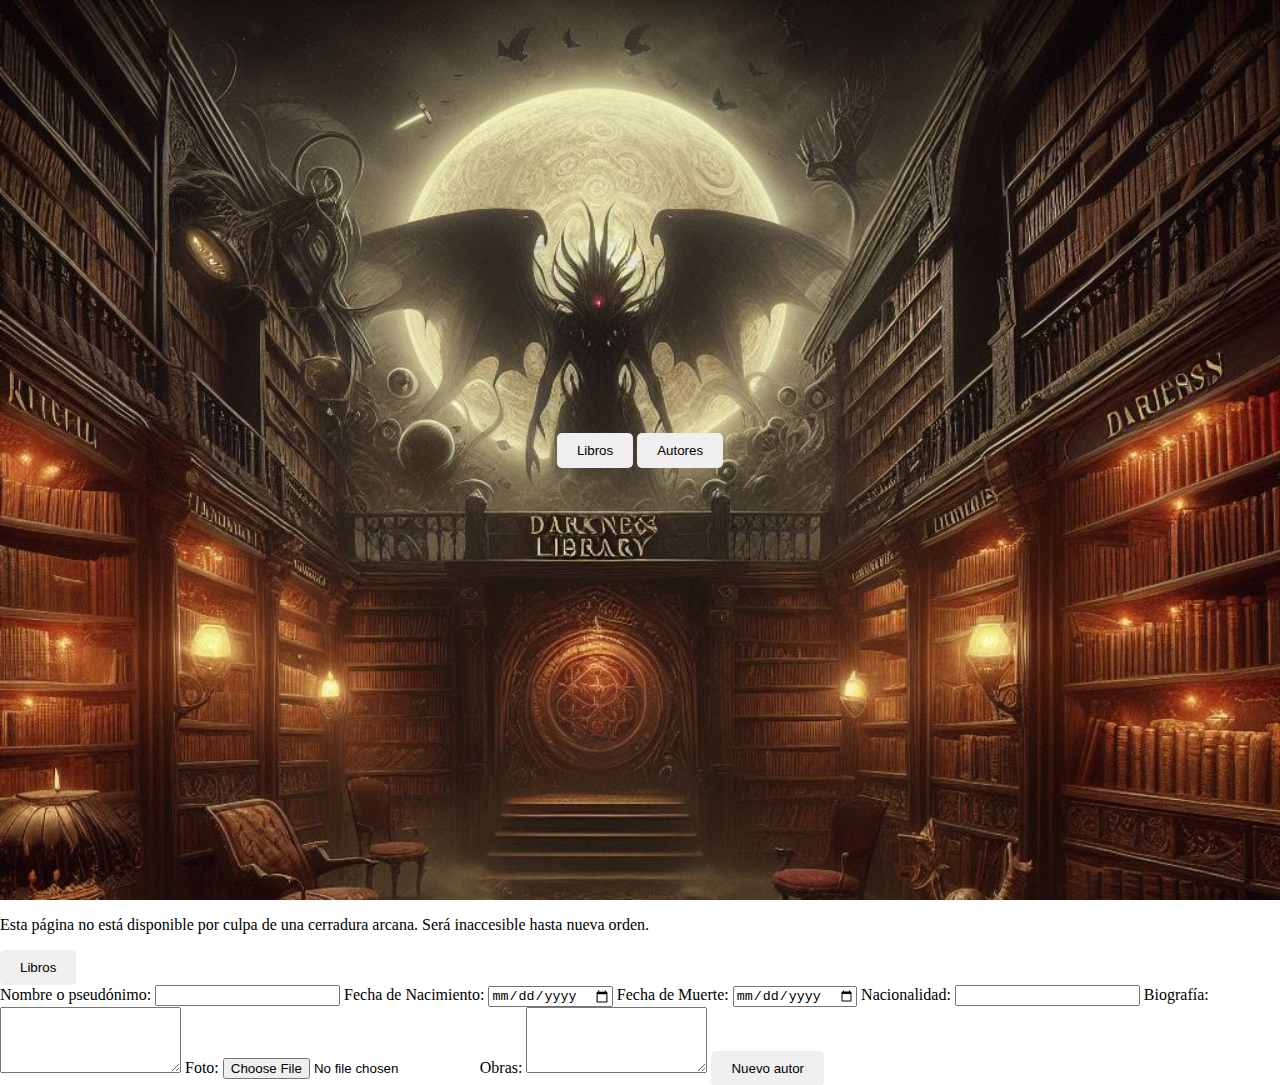
==== src/service/index.html @ c12a4bea "Push mañanero" ====
<!DOCTYPE html>
<html lang="es">
    <head>
        <meta charset="UTF-8">
        <meta name="viewport" content="width=device-width, initial-scale=1.0">
        <title>FanLib</title>
        <link rel="icon" href="favicon.ico" type="image/x-icon">
        <link rel="stylesheet" href="fnlbstl.css">
    </head>
    <body>
        <div id="vistaPortada">
            <!-- Esta hay que plantearla bien,vamos a ver la de Sergio a ver si nos orientamos un poco -->
        </div>
        <div id="vistaInicio">
            <div class="container">
                <button class="irALibros">Libros</button>
                <button class="irAAutores">Autores</button>
            </div>
        </div>
        <div id="vistaListarAutores">
            <!-- Aquí vamos a disponer de la lista de los autores, botones para eliminar a cada autor -->
            <p>Esta página no está disponible por culpa de una cerradura arcana. Será inaccesible hasta nueva orden.</p>
            <button class="irALibros">Libros</button>
        </div>
        <div id="vistaInsertarAutores">
            <form class="container">
                <!-- ¿Qué tipo de campo es nacionalidad? -->
                <!-- structure A_Gd+CsYxn8_PE -->
                <label for="nombre">Nombre o pseudónimo:</label>
                <input type="text" id="nombre" name="nombre" required>

                <label for="fechaNacimiento">Fecha de Nacimiento:</label>
                <input type="date" id="fechaNacimiento" name="fechaNacimiento" required>
        
                <label for="fechaMuerte">Fecha de Muerte:</label>
                <input type="date" id="fechaMuerte" name="fechaMuerte">         
            
                <label for="nacionalidad">Nacionalidad:</label>
                <input type="text" id="nacionalidad" name="nacionalidad" required>
            
                <label for="biografia">Biografía:</label>
                <textarea id="biografia" name="biografia" rows="4" required></textarea>
            
                <label for="foto">Foto:</label>
                <input type="file" id="foto" name="foto">

                <label for="obras">Obras:</label>
                <textarea id="obras" name="obras" rows="4" required></textarea>
                <button>Nuevo autor</button>
            </form>
        </div>
        <script src=""></script>
    </body>
</html>
---- src/service/fnlbstl.css ----
/* Fuentes empleadas */


/* Ajustes generales para las ventanas */
body, html {
    margin: 0;
    padding: 0;
    height: 100%;
    cursor: url('./image/cursor.png'), auto;
}

img {
    user-select: none;
}

/* VISTAS */
#vistaInicio {
    background-image: url('./image/biblio70dark.jfif');
    background-size: cover;
    height: 100%;
    width: 100%;
    display: flex;
    flex-direction: column;
    align-items: center;
    justify-content: center;
}

/* BOTONES */
button {
    background-image: url(./image/pergaboton.png);
    padding: 10px 20px;
    color: rgb(0, 0, 0);
    border: none;
    border-radius: 5px;
    cursor: pointer;
}

button:hover {
    background-color: #67ff49;
}

button:active {
    background-color: #4cb338;
}
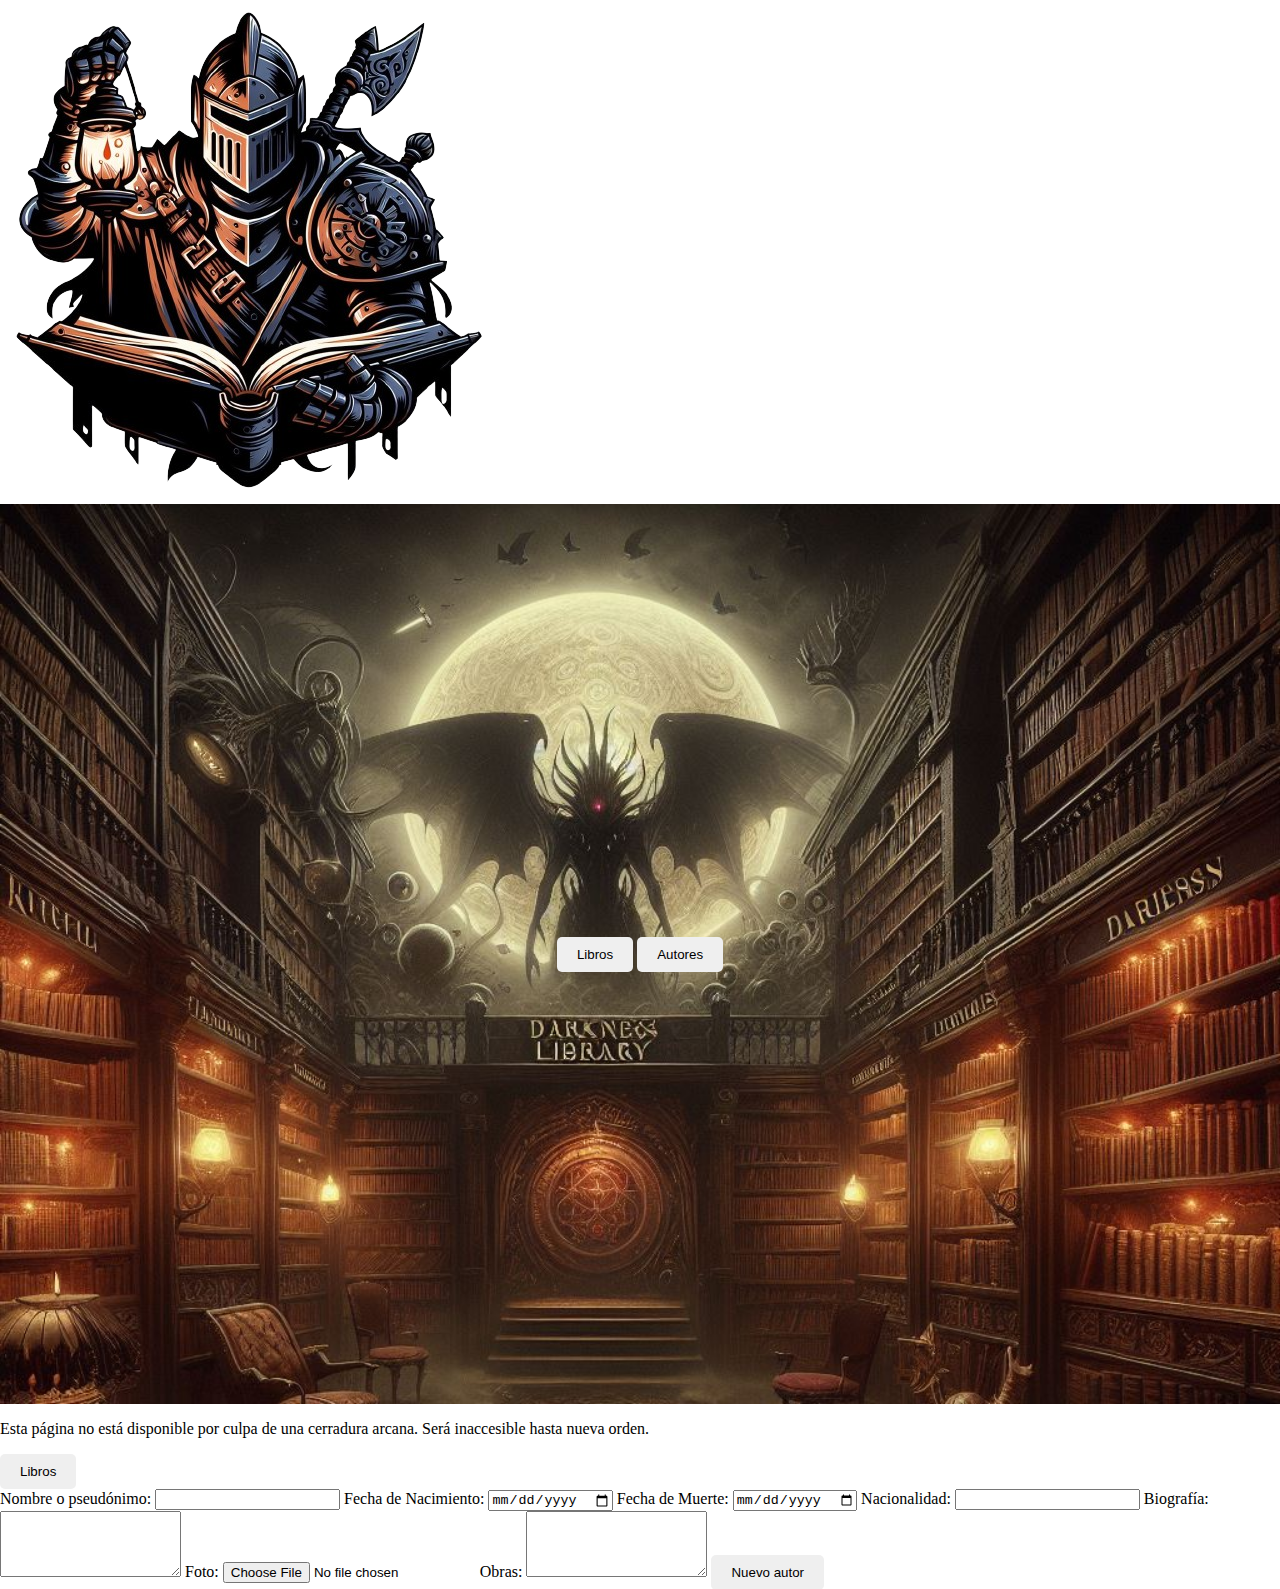
==== commit d93dcd74: "Pequeños añadidos." ====
--- a/src/service/index.html
+++ b/src/service/index.html
@@ -10,6 +10,7 @@
     <body>
         <div id="vistaPortada">
             <!-- Esta hay que plantearla bien,vamos a ver la de Sergio a ver si nos orientamos un poco -->
+            <img src="./image/caballerocandil-removebg-preview.png">
         </div>
         <div id="vistaInicio">
             <div class="container">
@@ -25,7 +26,7 @@
         <div id="vistaInsertarAutores">
             <form class="container">
                 <!-- ¿Qué tipo de campo es nacionalidad? -->
-                <!-- structure A_Gd+CsYxn8_PE -->
+                <!-- structure -->
                 <label for="nombre">Nombre o pseudónimo:</label>
                 <input type="text" id="nombre" name="nombre" required>
 
--- a/src/service/fnlbstl.css
+++ b/src/service/fnlbstl.css
@@ -27,7 +27,7 @@
 
 /* BOTONES */
 button {
-    background-image: url(./image/pergaboton.png);
+    /* background-image: url('./image/pergaboton.png'); */
     padding: 10px 20px;
     color: rgb(0, 0, 0);
     border: none;
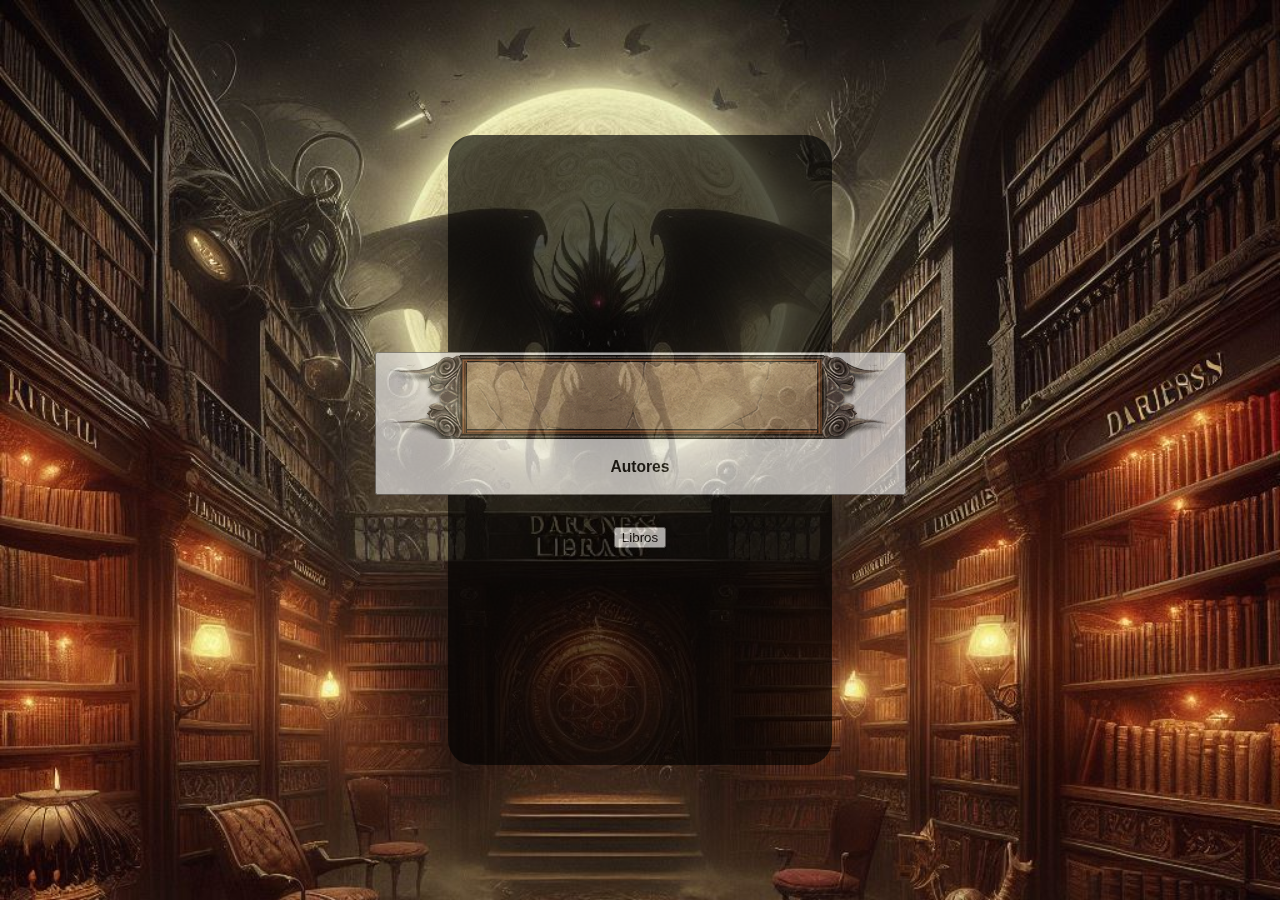
==== commit a1cbe630: "Modificando CSS. Completando funcionamiento de la vistaPortada" ====
--- a/src/service/index.html
+++ b/src/service/index.html
@@ -9,44 +9,69 @@
     </head>
     <body>
         <div id="vistaPortada">
-            <!-- Esta hay que plantearla bien,vamos a ver la de Sergio a ver si nos orientamos un poco -->
-            <img src="./image/caballerocandil-removebg-preview.png">
+            <div>
+                <img src="./image/caballerocandil-removebg-preview.png">
+                <h1 id="titulo">Bienvenido a FanLib, viajero</h1>
+            </div>
         </div>
         <div id="vistaInicio">
             <div class="container">
-                <button class="irALibros">Libros</button>
-                <button class="irAAutores">Autores</button>
+                <button class="irAAutores">
+                    <img src="image/letrero.png">
+                    <h3>Autores</h3>
+                </button>
+                <button class="irALibros">
+                    Libros
+                </button>
             </div>
         </div>
-        <div id="vistaListarAutores">
+        <div id="vistaListarAutores" class="clausurado">
             <!-- Aquí vamos a disponer de la lista de los autores, botones para eliminar a cada autor -->
             <p>Esta página no está disponible por culpa de una cerradura arcana. Será inaccesible hasta nueva orden.</p>
             <button class="irALibros">Libros</button>
         </div>
+        <div id="vistaListarLibros" class="clausurado">
+            <!-- Aquí vamos a disponer de la lista de los autores, botones para eliminar a cada autor -->
+            <p>Esta página no está disponible por culpa de una cerradura arcana. Será inaccesible hasta nueva orden.</p>
+            <button class="irAAutores">Autores</button>
+        </div>
         <div id="vistaInsertarAutores">
             <form class="container">
-                <!-- ¿Qué tipo de campo es nacionalidad? -->
-                <!-- structure -->
-                <label for="nombre">Nombre o pseudónimo:</label>
-                <input type="text" id="nombre" name="nombre" required>
+                <div class="contenido">
+                    <label for="nombre">Nombre o pseudónimo:</label>
+                    <input type="text" id="nombre" name="nombre">
+                </div>
 
-                <label for="fechaNacimiento">Fecha de Nacimiento:</label>
-                <input type="date" id="fechaNacimiento" name="fechaNacimiento" required>
+                <div class="contenido">
+                    <label for="fechaNacimiento">Fecha de Nacimiento:</label>
+                    <input type="date" id="fechaNacimiento" name="fechaNacimiento">
+                </div>
         
-                <label for="fechaMuerte">Fecha de Muerte:</label>
-                <input type="date" id="fechaMuerte" name="fechaMuerte">         
+                <div class="contenido">
+                    <label for="fechaMuerte">Fecha de Muerte:</label>
+                    <input type="date" id="fechaMuerte" name="fechaMuerte">   
+                </div>
+                
+                <div class="contenido">
+                    <label for="nacionalidad">Nacionalidad:</label>
+                    <input type="text" id="nacionalidad" name="nacionalidad">
+                </div>
             
-                <label for="nacionalidad">Nacionalidad:</label>
-                <input type="text" id="nacionalidad" name="nacionalidad" required>
+                <div class="contenido">
+                    <label for="biografia">Biografía:</label>
+                    <textarea id="biografia" name="biografia" rows="4"></textarea>
+                </div>
+                
             
-                <label for="biografia">Biografía:</label>
-                <textarea id="biografia" name="biografia" rows="4" required></textarea>
-            
-                <label for="foto">Foto:</label>
-                <input type="file" id="foto" name="foto">
+                <div class="contenido">
+                    <label for="foto">Foto:</label>
+                    <input type="file" id="foto" name="foto">
+                </div>
 
-                <label for="obras">Obras:</label>
-                <textarea id="obras" name="obras" rows="4" required></textarea>
+                <div class="contenido">
+                    <label for="obras">Obras:</label>
+                    <textarea id="obras" name="obras" rows="4"></textarea>
+                </div>
                 <button>Nuevo autor</button>
             </form>
         </div>
--- a/src/service/fnlbstl.css
+++ b/src/service/fnlbstl.css
@@ -1,44 +1,104 @@
-/* Fuentes empleadas */
+/* ----------------FUENTES EMPLEADAS */
+@import url('https://fonts.googleapis.com/css2?family=Cinzel&display=swap');
+    /* font-family: 'Cinzel', serif; */
 
+@font-face {
+    font-family: 'Magic Retro';
+    src:    url('fonts/Magic\ Retro.ttf') format('truetype');
+        /* font-family: 'Magic Retro', sans-serif; */
 
-/* Ajustes generales para las ventanas */
+    font-family: 'Storm Gust';
+    src:    url('./fonts/Storm Gust.woff') format('woff'),
+            url('./fonts/Storm Gust.ttf') format('truetype'),
+            url('./fonts/Storm Gust.otf') format('opentype');
+        /* font-family: 'Storm Gust', sans-serif; */
+}
+
+/* ----------------AJUSTES GENERALES DE LAS VENTANAS */
 body, html {
     margin: 0;
     padding: 0;
-    height: 100%;
-    cursor: url('./image/cursor.png'), auto;
+    font-family: 'Cinzel', serif;
 }
 
 img {
     user-select: none;
 }
 
-/* VISTAS */
-#vistaInicio {
-    background-image: url('./image/biblio70dark.jfif');
+.container {
+    background-color: #000000;
+    height: 70%;
+    width: 30%;
+    border-radius: 25px;
+    filter: opacity(65%);
+    display: flex;
+    flex-direction: column;
+    justify-content: center;
+    align-items: center;
+}
+
+/* ----------------VISTAS */
+#vistaPortada{
+    background-image: url('./image/portadafanlib.jfif');
+    background-repeat: no-repeat;
     background-size: cover;
-    height: 100%;
-    width: 100%;
+    height: 100vh;
+    display: none;/* -----------------------> Esta es la vista inicial */
+    flex-direction: column;
+    align-items: center;
+    justify-content: center;
+}
+
+#titulo {
+    color: white;
+    border-radius: 10px;
+    background-color: #000000;
+    padding: 5vh;
+}
+
+#vistaPortada div {
+    box-shadow: 0 0 50px 20px rgba(255, 255, 255, 0.5);
+    border-radius: 10px;
+    background-color: #000000;
+    filter: opacity(80%);
     display: flex;
     flex-direction: column;
     align-items: center;
     justify-content: center;
 }
 
+/* VISTA - INICIO */
+#vistaInicio {
+    background-image: url('./image/biblio70dark.jfif');
+    background-size: cover;
+    height: 100vh;
+    display: flex;
+    flex-direction: column;
+    align-items: center;
+    justify-content: center;
+}
+
+#vistaListarLibros {
+    display: none;
+}
+
+#vistaListarAutores {
+    display: none;
+}
+
+#vistaInsertarAutores {
+    display: none;
+}
+
 /* BOTONES */
 button {
-    /* background-image: url('./image/pergaboton.png'); */
-    padding: 10px 20px;
-    color: rgb(0, 0, 0);
-    border: none;
-    border-radius: 5px;
-    cursor: pointer;
+    margin: 1rem;
 }
 
-button:hover {
-    background-color: #67ff49;
+/* button:hover {
+    
 }
 
 button:active {
-    background-color: #4cb338;
-}+    
+} */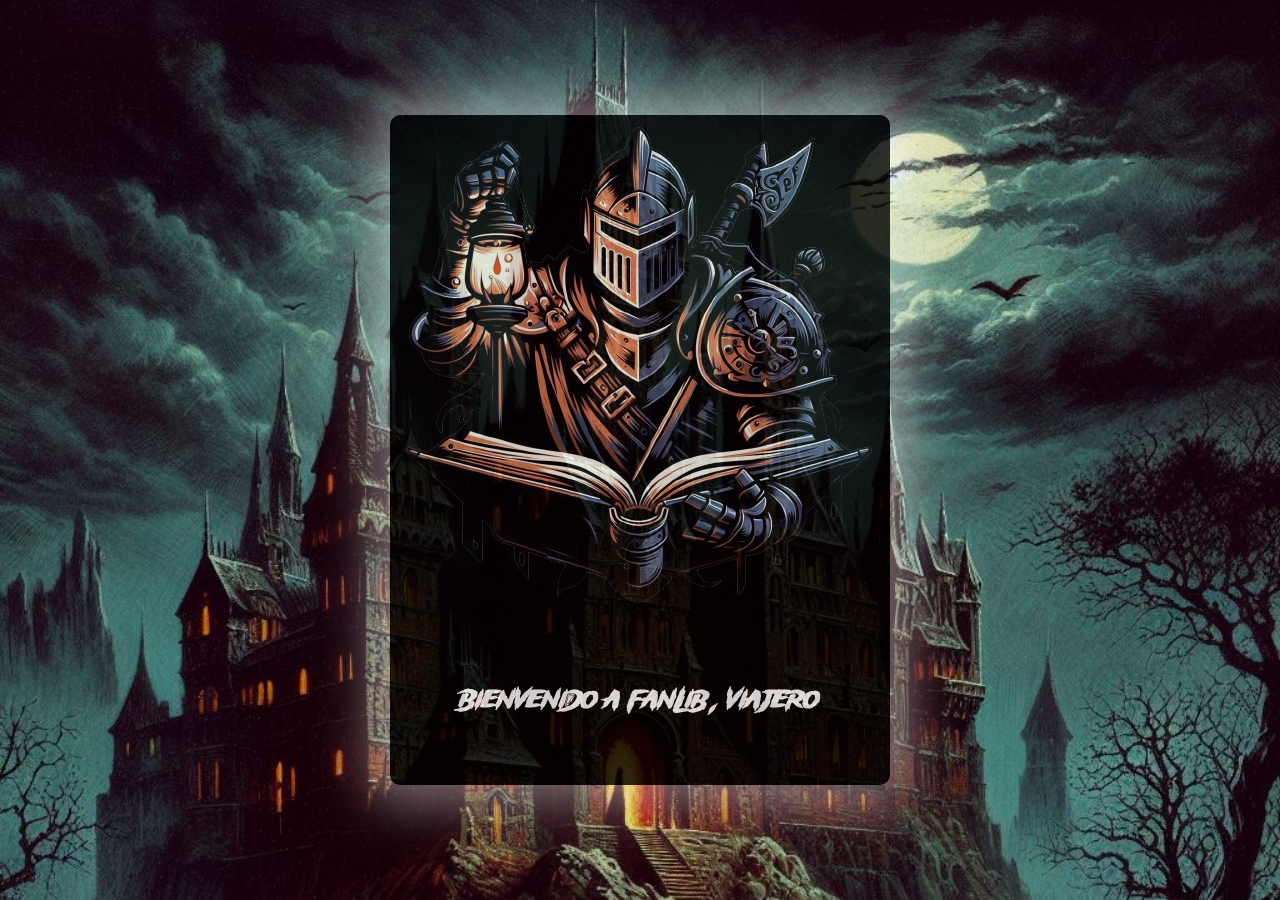
==== commit 95d3ddfb: "Todas las vistas dentro (incompletas). Intentando que empiece a funcionar." ====
--- a/src/service/index.html
+++ b/src/service/index.html
@@ -16,12 +16,13 @@
         </div>
         <div id="vistaInicio">
             <div class="container">
-                <button class="irAAutores">
+                <button class="letrero" class="irAAutores">
                     <img src="image/letrero.png">
                     <h3>Autores</h3>
                 </button>
-                <button class="irALibros">
-                    Libros
+                <button class="letrero" class="irALibros">
+                    <img src="image/letrero.png">
+                    <h3>Libros</h3>
                 </button>
             </div>
         </div>
@@ -72,9 +73,12 @@
                     <label for="obras">Obras:</label>
                     <textarea id="obras" name="obras" rows="4"></textarea>
                 </div>
-                <button>Nuevo autor</button>
+                <button id="insertarAutor" class="letrero">
+                    <img src="image/letrero.png">
+                    <h3>Nuevo autor</h3>
+                </button>
             </form>
         </div>
-        <script src=""></script>
+        <script src="../controller/controlador.js" type="module"></script>
     </body>
 </html>--- a/src/service/fnlbstl.css
+++ b/src/service/fnlbstl.css
@@ -18,7 +18,9 @@
 body, html {
     margin: 0;
     padding: 0;
-    font-family: 'Cinzel', serif;
+    color: white;
+    font-family: 'Storm Gust', sans-serif;
+    cursor: url('./image/cursor.png'), auto;
 }
 
 img {
@@ -28,13 +30,18 @@
 .container {
     background-color: #000000;
     height: 70%;
-    width: 30%;
+    width: 55%;
     border-radius: 25px;
-    filter: opacity(65%);
+    filter: opacity(85%);
     display: flex;
     flex-direction: column;
     justify-content: center;
     align-items: center;
+    padding: 1rem;
+}
+
+input{
+    font-family: 'Cinzel', serif;
 }
 
 /* ----------------VISTAS */
@@ -43,7 +50,7 @@
     background-repeat: no-repeat;
     background-size: cover;
     height: 100vh;
-    display: none;/* -----------------------> Esta es la vista inicial */
+    display: flex;/* -----------------------> Esta es la vista inicial */
     flex-direction: column;
     align-items: center;
     justify-content: center;
@@ -72,33 +79,82 @@
     background-image: url('./image/biblio70dark.jfif');
     background-size: cover;
     height: 100vh;
-    display: flex;
+    display: none;
     flex-direction: column;
     align-items: center;
     justify-content: center;
 }
 
+.letrero{
+    height: 50px;
+    position: relative;
+    margin-bottom: 10vh;
+}
+
+.letrero img{
+    position: absolute;
+    transform: translate(-50%, -50%);
+}
+
+.letrero h3{
+    position: absolute;
+    top: 15%;
+    transform: translate(-50%, -50%);
+}
+
+/* VISTA - LISTADO DE LIBROS */
 #vistaListarLibros {
     display: none;
 }
 
+/* VISTA - LISTADO DE AUTORES */
 #vistaListarAutores {
     display: none;
 }
 
+/* VISTA - INSERTAR NUEVO AUTOR */
 #vistaInsertarAutores {
+    background-image: url('./image/aniadirautoresfondo.jfif');
+    background-size: cover;
+    height: 100vh;
     display: none;
+    flex-direction: column;
+    align-items: center;
+    justify-content: center;
+}
+
+.contenido {
+    margin-bottom: 0.5rem;
+}
+
+label {
+    margin-bottom: 0.05rem; /* Espacio inferior de las etiquetas */
+}
+
+textarea {
+    width: 100%;
+    padding: 8px;
+    border: 1px solid #ccc;
+    border-radius: 4px;
+    box-sizing: border-box; /* Incluye el borde y el relleno en el ancho total */
 }
 
 /* BOTONES */
-button {
+button{
+    font-family: 'Cinzel', serif;
     margin: 1rem;
+    border: none; 
+    background: none;
 }
 
-/* button:hover {
-    
+a:hover{
+    cursor: url('./image/cursor_interactivo.png'), auto;
 }
 
-button:active {
-    
-} */+input:hover {
+    cursor: url('./image/cursor_escritura.png'), auto;
+}
+
+button:hover{
+    cursor: url('./image/cursor_interactivo.png'), auto;
+}